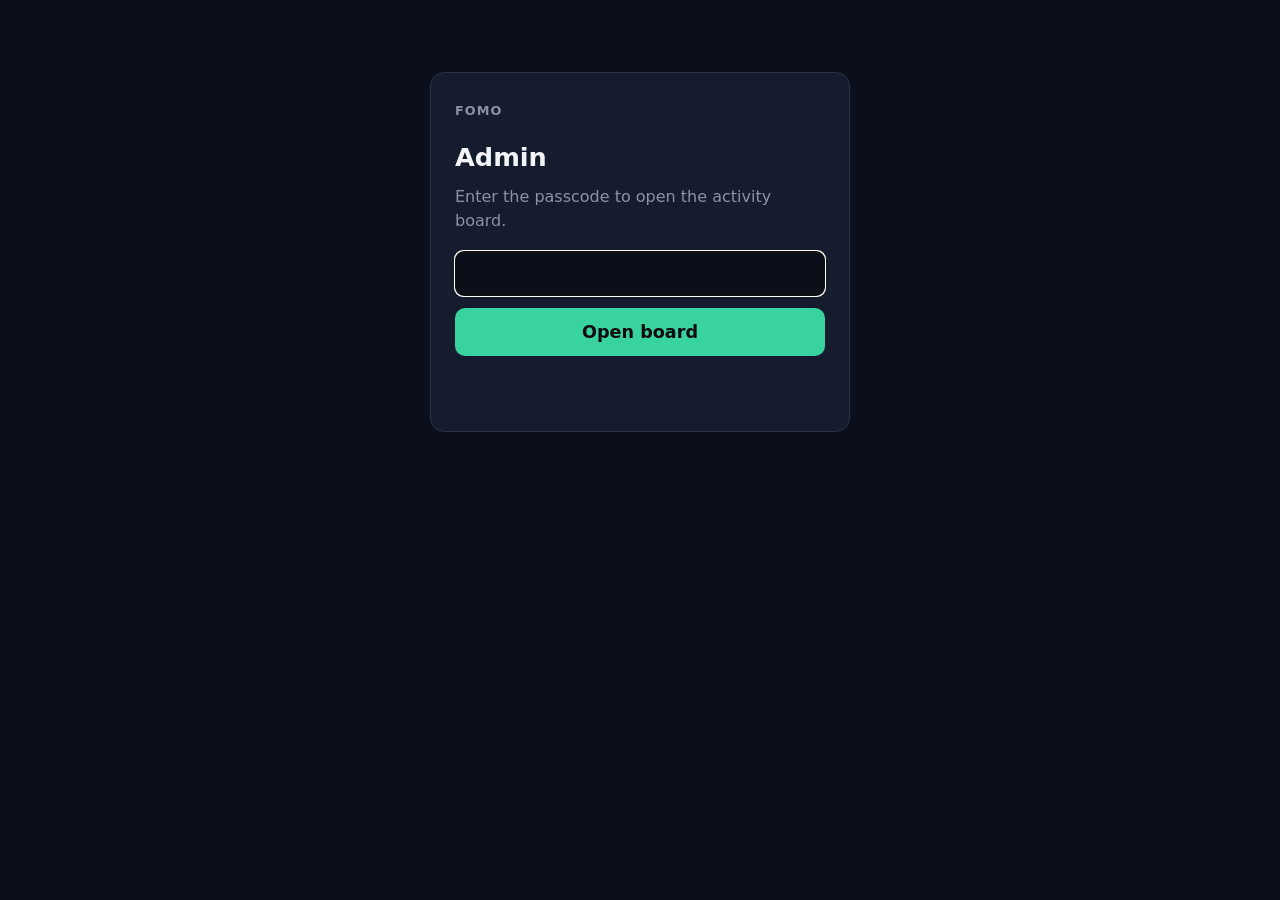
==== admin-c5a8e3c774ac.html @ c9004a7a "Add unlisted admin activity board" ====
<!doctype html>
<html lang="en">
<head>
  <meta charset="utf-8">
  <meta name="viewport" content="width=device-width, initial-scale=1">
  <meta name="robots" content="noindex,nofollow">
  <meta name="googlebot" content="noindex,nofollow">
  <title>FOMO Admin</title>
  <link rel="stylesheet" href="styles.css">
  <style>
    .admin-main { width: min(1080px, calc(100% - 40px)); margin: 0 auto; padding: 36px 0 72px; }
    .admin-kicker { color: var(--accent); font-size: 0.8rem; font-weight: 600; letter-spacing: 0.08em; text-transform: uppercase; margin: 0 0 8px; }
    .admin-main h1 { font-size: clamp(1.8rem, 4vw, 2.4rem); margin: 0 0 8px; }
    .admin-lede { color: var(--dim); margin: 0 0 28px; }
    .panel { background: var(--bg-card); border: 1px solid var(--border); border-radius: var(--radius); padding: 20px; margin: 0 0 20px; }
    .panel h2 { margin: 0 0 6px; font-size: 1.15rem; }
    .panel-note { color: var(--dim); font-size: 0.9rem; margin: 0 0 16px; }
    .status-list, .log-list, .commit-list { list-style: none; margin: 0; padding: 0; display: flex; flex-direction: column; gap: 10px; }
    .status-list li, .log-item, .commit-item {
      background: var(--bg-elev);
      border: 1px solid var(--border);
      border-radius: 12px;
      padding: 12px 14px;
    }
    .status-list li { display: flex; justify-content: space-between; gap: 12px; align-items: center; flex-wrap: wrap; }
    .page-name { font-weight: 650; }
    .page-meta { color: var(--dim); font-size: 0.85rem; }
    .badge {
      display: inline-block;
      background: var(--accent-dim);
      color: var(--accent);
      font-size: 0.75rem;
      font-weight: 700;
      letter-spacing: 0.04em;
      text-transform: uppercase;
      padding: 4px 8px;
      border-radius: 999px;
      white-space: nowrap;
    }
    .when { color: var(--dim); font-size: 0.82rem; margin: 0 0 4px; }
    .commit-msg, .log-summary { margin: 0; color: var(--text); }
    .commit-actions { margin-top: 6px; font-size: 0.88rem; display: flex; gap: 12px; flex-wrap: wrap; }
    .placeholder { color: var(--muted); margin: 0; line-height: 1.6; }
    .gate {
      max-width: 420px;
      margin: 72px auto;
      background: var(--bg-card);
      border: 1px solid var(--border);
      border-radius: var(--radius);
      padding: 28px 24px;
    }
    .gate h1 { font-size: 1.6rem; margin: 0 0 8px; }
    .gate p { color: var(--dim); margin: 0 0 18px; }
    .gate form { display: grid; gap: 12px; }
    .gate input {
      padding: 12px;
      border-radius: 8px;
      border: 1px solid var(--border);
      background: var(--bg);
      color: var(--text);
      font-size: 1rem;
      font-family: inherit;
    }
    .gate button { margin-top: 0; }
    .gate-error { color: #f0a0a0; font-size: 0.9rem; margin: 0; min-height: 1.2em; }
    .hidden { display: none; }
    .curtain-note { color: var(--dim); font-size: 0.82rem; margin: 24px 0 0; }
    .sha { font-family: ui-monospace, SFMono-Regular, Menlo, Consolas, monospace; font-size: 0.85rem; color: var(--dim); }
  </style>
</head>
<body>
  <div id="gate" class="gate">
    <p class="admin-kicker">FOMO</p>
    <h1>Admin</h1>
    <p>Enter the passcode to open the activity board.</p>
    <form id="gate-form" autocomplete="off">
      <label class="visually-hidden" for="passcode" style="position:absolute;left:-9999px">Passcode</label>
      <input id="passcode" type="password" name="passcode" required autofocus>
      <button class="btn btn-buy" type="submit">Open board</button>
      <p id="gate-error" class="gate-error" role="alert"></p>
    </form>
  </div>

  <div id="board" class="hidden">
    <header class="site-header">
      <div class="header-inner">
        <span class="brand">
          <span class="brand-mark">FOMO</span>
          <span class="brand-sub">Admin activity board</span>
        </span>
      </div>
    </header>
    <main class="admin-main">
      <p class="admin-kicker">Internal</p>
      <h1>Site activity</h1>
      <p class="admin-lede">A record of what is live and what has changed on the FOMO GitHub site. This page is unlisted and is not linked from the public pages.</p>

      <section class="panel" aria-labelledby="changes-heading">
        <h2 id="changes-heading">Site changes</h2>
        <p class="panel-note">Pulled live from the public GitHub commit history. Covers publishes and content changes automatically.</p>
        <ul id="commits" class="commit-list"><li class="placeholder">Loading recent changes…</li></ul>
      </section>

      <section class="panel" aria-labelledby="pages-heading">
        <h2 id="pages-heading">Pages status</h2>
        <p class="panel-note">Current pages on the live GitHub site.</p>
        <ul class="status-list">
          <li>
            <div>
              <div class="page-name"><a href="index.html">FOMO home</a></div>
              <div class="page-meta">index.html · $99.99 course page</div>
            </div>
            <span class="badge">Live</span>
          </li>
          <li>
            <div>
              <div class="page-name"><a href="join.html">Sign-up page</a></div>
              <div class="page-meta">join.html</div>
            </div>
            <span class="badge">Live</span>
          </li>
          <li>
            <div>
              <div class="page-name"><a href="thank-you-0f6d40a1cbf6.html">Thank-you page</a></div>
              <div class="page-meta">thank-you-0f6d40a1cbf6.html · unlisted buyers page</div>
            </div>
            <span class="badge">Live</span>
          </li>
          <li>
            <div>
              <div class="page-name"><a href="privacy.html">Privacy Policy</a></div>
              <div class="page-meta">privacy.html</div>
            </div>
            <span class="badge">Live</span>
          </li>
          <li>
            <div>
              <div class="page-name"><a href="terms.html">Terms of Service</a></div>
              <div class="page-meta">terms.html</div>
            </div>
            <span class="badge">Live</span>
          </li>
        </ul>
      </section>

      <section class="panel" aria-labelledby="activity-heading">
        <h2 id="activity-heading">Activity log</h2>
        <p class="panel-note">Manual record of key site work, with dates from git history.</p>
        <ul id="activity" class="log-list"><li class="placeholder">Loading activity log…</li></ul>
      </section>

      <section class="panel" aria-labelledby="signups-heading">
        <h2 id="signups-heading">Form sign-ups</h2>
        <p class="placeholder">Not connected yet — sign-up form currently opens an email; no sign-ups are saved to a list. Connect a form service such as Brevo or HubSpot to log submissions here.</p>
      </section>

      <section class="panel" aria-labelledby="payments-heading">
        <h2 id="payments-heading">Payments</h2>
        <p class="placeholder">Not connected yet — no Stripe payment link yet. A Stripe payment link and webhook would be needed before payment activity can be recorded here.</p>
      </section>

      <p class="curtain-note">The passcode on this page is only a curtain, not real security. The site repository is public, so anyone who finds this URL can also read the files.</p>
    </main>
  </div>

  <script>
    const PASS_HASH = "fda38cfd7e2cb8ad9b5cede2e485140930010430c735801025901e5ea3d64778";
    const SESSION_KEY = "fomo-admin-ok";
    const COMMITS_URL = "https://api.github.com/repos/mytbc128-cpu/fomo-site/commits?per_page=50";
    const LOG_URL = "admin-log-eea41b2ba471.json";
    const COMMIT_BASE = "https://github.com/mytbc128-cpu/fomo-site/commit/";
    const TZ = "America/New_York";

    const gate = document.getElementById("gate");
    const board = document.getElementById("board");
    const form = document.getElementById("gate-form");
    const errorEl = document.getElementById("gate-error");

    function formatET(iso) {
      const d = new Date(iso);
      if (Number.isNaN(d.getTime())) return iso;
      return new Intl.DateTimeFormat("en-US", {
        timeZone: TZ,
        month: "short",
        day: "numeric",
        year: "numeric",
        hour: "numeric",
        minute: "2-digit",
        hour12: true,
        timeZoneName: "short"
      }).format(d) + " (ET)";
    }

    async function sha256hex(text) {
      const buf = await crypto.subtle.digest("SHA-256", new TextEncoder().encode(text));
      return Array.from(new Uint8Array(buf)).map(b => b.toString(16).padStart(2, "0")).join("");
    }

    async function checkPass(value) {
      const hash = await sha256hex(value.trim().toUpperCase());
      return hash === PASS_HASH;
    }

    function showBoard() {
      gate.classList.add("hidden");
      board.classList.remove("hidden");
      loadCommits();
      loadActivity();
    }

    form.addEventListener("submit", async (event) => {
      event.preventDefault();
      errorEl.textContent = "";
      const ok = await checkPass(document.getElementById("passcode").value);
      if (!ok) {
        errorEl.textContent = "That passcode did not match.";
        return;
      }
      sessionStorage.setItem(SESSION_KEY, "1");
      showBoard();
    });

    if (sessionStorage.getItem(SESSION_KEY) === "1") showBoard();

    async function loadCommits() {
      const list = document.getElementById("commits");
      try {
        const res = await fetch(COMMITS_URL);
        if (!res.ok) throw new Error("GitHub returned " + res.status);
        const commits = await res.json();
        if (!Array.isArray(commits) || commits.length === 0) {
          list.innerHTML = "<li class=\"placeholder\">No commits were returned.</li>";
          return;
        }
        list.innerHTML = commits.map((item) => {
          const sha = item.sha || "";
          const shortSha = sha.slice(0, 7);
          const message = (item.commit && item.commit.message ? item.commit.message : "Untitled change").split("\n")[0];
          const date = item.commit && item.commit.author && item.commit.author.date
            ? formatET(item.commit.author.date)
            : "";
          const url = item.html_url || (COMMIT_BASE + sha);
          const safeMsg = escapeHtml(message);
          return `<li class="commit-item">
            <p class="when">${escapeHtml(date)} · <span class="sha">${escapeHtml(shortSha)}</span></p>
            <p class="commit-msg">${safeMsg}</p>
            <div class="commit-actions"><a href="${url}" target="_blank" rel="noopener noreferrer">Files changed</a></div>
          </li>`;
        }).join("");
      } catch (err) {
        list.innerHTML = "<li class=\"placeholder\">Could not load site changes from GitHub right now. Try again in a few minutes.</li>";
      }
    }

    async function loadActivity() {
      const list = document.getElementById("activity");
      try {
        const res = await fetch(LOG_URL + "?v=" + Date.now());
        if (!res.ok) throw new Error("Log returned " + res.status);
        const data = await res.json();
        const entries = data.entries || [];
        if (!entries.length) {
          list.innerHTML = "<li class=\"placeholder\">No activity has been logged yet.</li>";
          return;
        }
        list.innerHTML = entries.map((entry) => {
          const when = entry.datetime ? formatET(entry.datetime) : "";
          const commit = entry.commit ? String(entry.commit) : "";
          const link = commit
            ? ` · <a href="${COMMIT_BASE}${escapeHtml(commit)}" target="_blank" rel="noopener noreferrer"><span class="sha">${escapeHtml(commit)}</span></a>`
            : "";
          return `<li class="log-item">
            <p class="when">${escapeHtml(when)}${link}</p>
            <p class="log-summary">${escapeHtml(entry.summary || "")}</p>
          </li>`;
        }).join("");
      } catch (err) {
        list.innerHTML = "<li class=\"placeholder\">Could not load the activity log.</li>";
      }
    }

    function escapeHtml(value) {
      return String(value)
        .replace(/&/g, "&amp;")
        .replace(/</g, "&lt;")
        .replace(/>/g, "&gt;")
        .replace(/"/g, "&quot;");
    }
  </script>
</body>
</html>
---- styles.css ----
:root {
  --bg: #0b0f1a;
  --bg-elev: #101727;
  --bg-card: #151c2e;
  --bg-card-hover: #1a2338;
  --border: #273149;
  --text: #f2f4f8;
  --muted: #c9cfdb;
  --dim: #8a93a6;
  --accent: #38d39f;
  --accent-hover: #4ee0ae;
  --accent-dim: rgba(56, 211, 159, 0.14);
  --danger-dim: #2a3144;
  --max: 1080px;
  --legal-max: 760px;
  --radius: 14px;
  --header-h: 68px;
  --font: system-ui, -apple-system, "Segoe UI", Roboto, "Helvetica Neue", Arial, sans-serif;
}

*, *::before, *::after { box-sizing: border-box; }

html { scroll-behavior: smooth; }

body {
  margin: 0;
  font-family: var(--font);
  background: var(--bg);
  color: var(--text);
  min-height: 100vh;
  display: flex;
  flex-direction: column;
  line-height: 1.5;
}

img, video, audio { max-width: 100%; }

a {
  color: var(--accent);
  text-decoration: none;
}
a:hover { color: var(--accent-hover); text-decoration: underline; }
a:focus-visible, button:focus-visible {
  outline: 2px solid var(--accent);
  outline-offset: 3px;
}

/* Header */
.site-header {
  position: sticky;
  top: 0;
  z-index: 20;
  background: rgba(11, 15, 26, 0.92);
  backdrop-filter: blur(12px);
  border-bottom: 1px solid var(--border);
}

.header-inner, .footer-inner, .wrap {
  width: min(var(--max), calc(100% - 40px));
  margin: 0 auto;
}

.header-inner {
  display: flex;
  align-items: center;
  justify-content: space-between;
  gap: 16px 28px;
  min-height: var(--header-h);
  flex-wrap: wrap;
  padding: 8px 0;
}

.brand {
  display: flex;
  flex-direction: column;
  gap: 0;
  text-decoration: none;
  color: var(--text);
}
.brand:hover { text-decoration: none; color: var(--text); }
.brand-mark {
  font-weight: 700;
  letter-spacing: 0.08em;
  font-size: 1.05rem;
}
.brand-sub {
  font-size: 0.72rem;
  color: var(--dim);
  letter-spacing: 0.04em;
}

.nav {
  display: flex;
  gap: 4px;
  flex-wrap: wrap;
}
.nav a {
  color: var(--muted);
  text-decoration: none;
  padding: 8px 12px;
  border-radius: 8px;
  font-size: 0.95rem;
}
.nav a:hover {
  color: var(--text);
  background: var(--accent-dim);
  text-decoration: none;
}
.nav a[aria-current="page"] {
  color: var(--accent);
  background: var(--accent-dim);
}

/* Main */
.main {
  flex: 1;
  padding: 48px 0 80px;
}

/* Hero / FOMO page */
.hero {
  text-align: center;
  padding: 56px 16px 24px;
  max-width: 640px;
  margin: 0 auto;
}
.hero h1 {
  font-size: clamp(2.6rem, 8vw, 4rem);
  margin: 0 0 8px;
  letter-spacing: 0.04em;
  font-weight: 700;
}
.price {
  font-size: clamp(2.6rem, 8vw, 3.6rem);
  font-weight: 700;
  color: var(--accent);
  margin: 12px 0 24px;
}
.hero p {
  font-size: 1.15rem;
  line-height: 1.65;
  color: var(--muted);
  margin: 0 0 14px;
}

.btn {
  display: inline-block;
  border: 0;
  border-radius: 10px;
  padding: 14px 28px;
  font-size: 1rem;
  font-weight: 600;
  font-family: inherit;
  cursor: pointer;
  text-decoration: none;
}
.btn-disabled,
.btn:disabled {
  background: var(--danger-dim);
  color: var(--dim);
  border: 1px solid var(--border);
  cursor: not-allowed;
  margin-top: 16px;
}

/* Legal pages */
.page-intro {
  margin: 0 auto 36px;
  max-width: var(--legal-max);
}
.page-intro.wide,
.resources-intro {
  max-width: none;
  width: min(var(--max), calc(100% - 40px));
  margin: 0 auto 36px;
}
.kicker {
  color: var(--accent);
  font-size: 0.8rem;
  font-weight: 600;
  letter-spacing: 0.08em;
  text-transform: uppercase;
  margin: 0 0 8px;
}
.page-intro h1,
.resources-intro h1 {
  font-size: clamp(1.8rem, 4vw, 2.4rem);
  margin: 0 0 10px;
  letter-spacing: 0.01em;
}
.lede, .effective {
  color: var(--dim);
  margin: 0;
}
.effective { margin-top: 8px; font-size: 0.92rem; }

.legal {
  max-width: var(--legal-max);
  margin: 0 auto;
}
.legal h2 {
  font-size: 1.15rem;
  margin: 2.2rem 0 0.6rem;
  letter-spacing: 0.01em;
}
.legal p, .legal li {
  color: var(--muted);
  line-height: 1.7;
}
.legal p { margin: 0 0 0.85rem; }
.legal ul, .legal ol { padding-left: 1.25rem; margin: 0 0 1rem; }
.legal li { margin: 0 0 0.4rem; }

/* Resources */
.jump {
  display: flex;
  flex-wrap: wrap;
  gap: 8px;
  margin: 20px 0 0;
}
.jump a {
  background: var(--bg-card);
  border: 1px solid var(--border);
  color: var(--muted);
  padding: 6px 12px;
  border-radius: 999px;
  font-size: 0.88rem;
  text-decoration: none;
}
.jump a:hover {
  color: var(--accent);
  border-color: var(--accent);
  text-decoration: none;
}

.section {
  width: min(var(--max), calc(100% - 40px));
  margin: 0 auto 56px;
}
.section > h2 {
  font-size: 1.5rem;
  margin: 0 0 6px;
  padding-top: 8px;
  border-top: 1px solid var(--border);
}
.section-count {
  color: var(--dim);
  font-weight: 500;
  font-size: 0.95rem;
}
.subhead {
  font-size: 1.05rem;
  margin: 28px 0 14px;
  color: var(--text);
}
.subhead:first-of-type { margin-top: 18px; }

.grid {
  display: grid;
  grid-template-columns: repeat(auto-fill, minmax(280px, 1fr));
  gap: 16px;
}
.grid-wide {
  grid-template-columns: repeat(auto-fill, minmax(320px, 1fr));
}

.card {
  background: var(--bg-card);
  border: 1px solid var(--border);
  border-radius: var(--radius);
  padding: 16px;
  display: flex;
  flex-direction: column;
  gap: 10px;
}
.card h3 {
  margin: 0;
  font-size: 1rem;
  font-weight: 650;
  line-height: 1.35;
}
.card .desc {
  margin: 0;
  color: var(--dim);
  font-size: 0.9rem;
  line-height: 1.5;
}
.meta {
  color: var(--dim);
  font-size: 0.82rem;
}
.media-box video,
.media-box audio {
  width: 100%;
  border-radius: 8px;
  background: #000;
}
.media-box audio { height: 40px; background: transparent; }

.card-actions {
  display: flex;
  flex-wrap: wrap;
  gap: 10px 16px;
  margin-top: auto;
  padding-top: 4px;
}
.card-actions a {
  font-size: 0.88rem;
  font-weight: 600;
}

.list-rows {
  display: flex;
  flex-direction: column;
  gap: 10px;
}
.row {
  background: var(--bg-card);
  border: 1px solid var(--border);
  border-radius: 12px;
  padding: 14px 16px;
  display: grid;
  grid-template-columns: 1fr auto;
  gap: 8px 16px;
  align-items: center;
}
.row h3 { margin: 0; font-size: 0.98rem; }
.row .desc { margin: 2px 0 0; color: var(--dim); font-size: 0.85rem; }
.row audio { width: min(100%, 360px); height: 36px; justify-self: end; }
.row-main { min-width: 0; }
.row-side {
  display: flex;
  flex-direction: column;
  align-items: flex-end;
  gap: 6px;
}
@media (max-width: 700px) {
  .row, .row-side { grid-template-columns: 1fr; }
  .row audio, .row-side { width: 100%; align-items: flex-start; }
}

/* Footer */
.site-footer {
  border-top: 1px solid var(--border);
  background: var(--bg-elev);
  padding: 28px 0 36px;
  margin-top: auto;
}
.disclaimer {
  color: var(--dim);
  font-size: 0.9rem;
  margin: 0 0 14px;
}
.footer-nav {
  display: flex;
  flex-wrap: wrap;
  gap: 8px 16px;
  margin-bottom: 12px;
}
.footer-nav a {
  color: var(--muted);
  font-size: 0.9rem;
}
.copyright {
  color: var(--dim);
  font-size: 0.82rem;
  margin: 0;
}

@media (max-width: 600px) {
  .main { padding: 32px 0 56px; }
  .hero { padding-top: 24px; }
}

.btn-buy {
  background: var(--accent);
  color: #0b0b0f;
  margin-top: 16px;
  font-size: 1.1rem;
}
.btn-buy:hover { filter: brightness(1.1); }
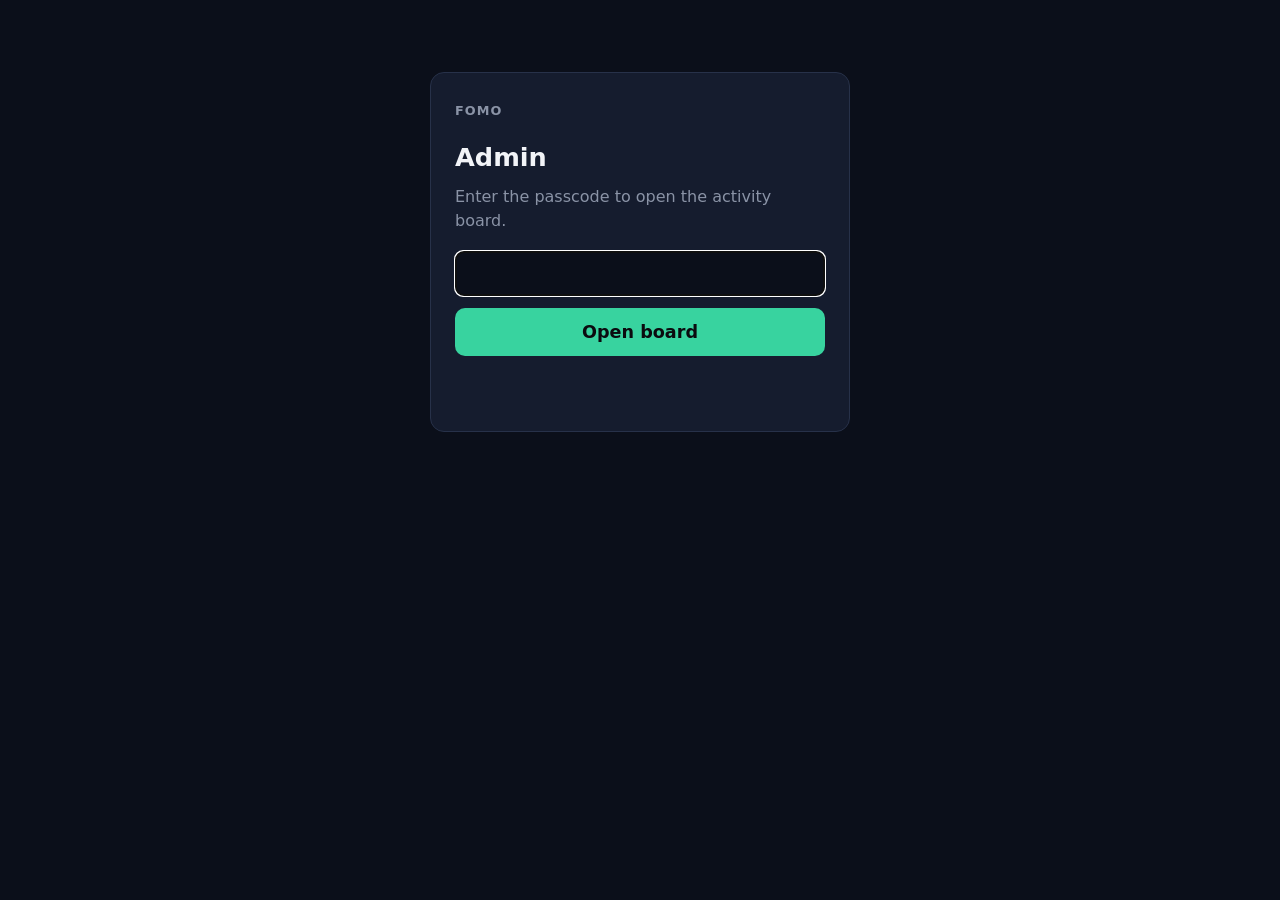
==== commit 550b025c: "Update admin board passcode" ====
--- a/admin-c5a8e3c774ac.html
+++ b/admin-c5a8e3c774ac.html
@@ -164,8 +164,8 @@
   </div>
 
   <script>
-    const PASS_HASH = "fda38cfd7e2cb8ad9b5cede2e485140930010430c735801025901e5ea3d64778";
-    const SESSION_KEY = "fomo-admin-ok";
+    const PASS_HASH = "73963a21b3a67881da0d8755e15c704e57f6e0d364104ed44409df575f2583da";
+    const SESSION_KEY = "fomo-admin-ok-v2";
     const COMMITS_URL = "https://api.github.com/repos/mytbc128-cpu/fomo-site/commits?per_page=50";
     const LOG_URL = "admin-log-eea41b2ba471.json";
     const COMMIT_BASE = "https://github.com/mytbc128-cpu/fomo-site/commit/";
